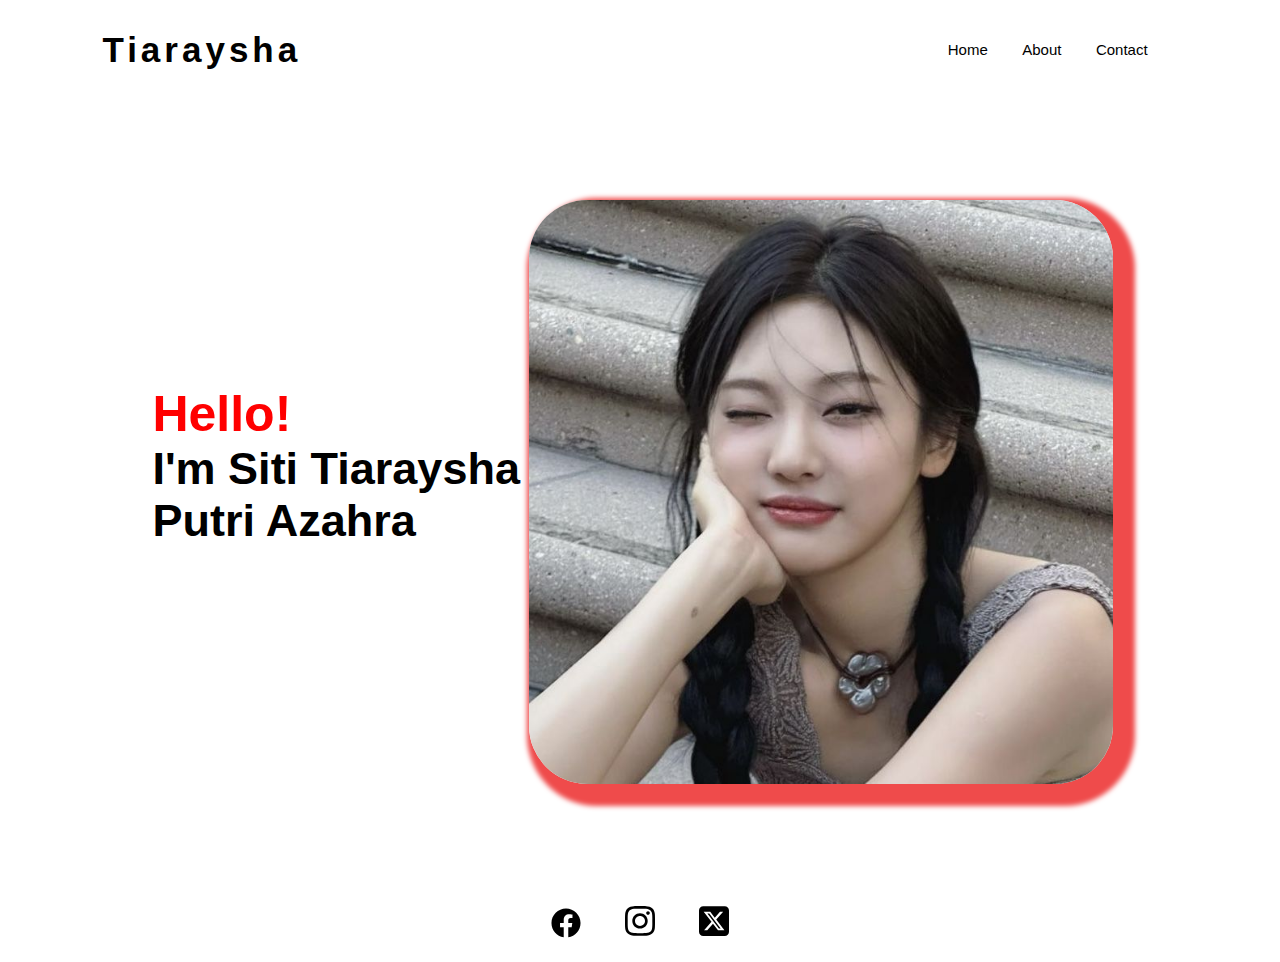
==== index.html @ 4131bebb "upload pertama" ====
<!DOCTYPE html>
<html lang="en">
<head>
    <meta charset="UTF-8">
    <meta name="viewport" content="width=device-width, initial-scale=1.0">
    <link rel="stylesheet" href="https://cdnjs.cloudflare.com/ajax/libs/font-awesome/6.4.2/css/all.min.css">
    <link rel="stylesheet" href="nyoba.css">
    <link rel="stylesheet" href="respon.css">
    <title>Document</title>
</head>
<body>

    <input type="checkbox" id="check">
    <div class="sidebar">
        <ul class="side-list">
            <li><a href="">Home</a></li>
            <li><a href="">About</a></li>
            <li><a href="">Contact</a></li>
        </ul>
    </div>

    <div class="container">
        <div class="navbar">
            <h2 class="judul">Tiaraysha</h2>
            <nav>
                <ul class="navlist">
                    <li><a href="nyoba.html">Home</a></li>
                    <li><a href="about.html">About</a></li>
                    <li><a href="contact.html">Contact</a></li>
                </ul>
            </nav>
            <label for="check" class="menu"><i class="fa-solid fa-bars" style="color: #000000;"></i></label>
        </div>

        <div class="row">
            <div class="text1">
                <h1>Hello!</h1>
                <h2>I'm Siti Tiaraysha<br>Putri Azahra</h2>
                <p>This is my official portofolio website to shows all<br>
                    details and work exiprins web development</p>
            </div>
            <div class="text2">
                <img src="img/hoshzips.jpg" class="ning">
            </div>
        </div>

        <div class="social">
            <img src="img/facebook (1).svg" class="facebook">
            <img src="img/instagram (1).svg" class="instagram">
            <img src="img/square-x-twitter.svg" class="twitter">
        </div>

    </div>
</body>
</html>
---- nyoba.css ----
* {
    padding: 0;
    margin: 0;
    font-family: sans-serif;
}

/* body {
    background-image: url(https://i.pinimg.com/originals/a7/fe/d7/a7fed72aa0bb9cdb8ce085ceb48abea5.gif);
    background-size: cover;
} */

.container {
    width: 100%;
    min-height: 100vh;
    padding-left: 8%;
    padding-right: 8%;
    box-sizing: border-box;
    overflow: hidden;
}

.judul {
    margin: 30px 0;
    letter-spacing: 4px;
    font-size: 35px;
}

.navbar {
    width: 100%;
    display: flex;
    align-items: center;
}

.menu {
    width: 30px;
    cursor: pointer;
    display: none;
}

nav {
    flex:1 ;
    text-align: right;
}

nav ul li {
    list-style-type: none;
    display: inline-block;
    margin-right: 30px;
}

nav ul li a {
    text-decoration:none;
    color: black;
    font-size: 15px;
}

nav ul li a:hover {
    font-weight: bold;
}

.row {
    display: flex;
    justify-content: space-between;
    align-items: center;
    margin: 100px 0;
}

.text1 {
    /* flex-basis: 40%; */
    /* position: relative; */
    margin-left: 50px;
}

.text1 h1 {
    font-size: 50px;
    color: red;
}

.text1 h2 {
    font-size: 45px;
}

.text1 p {
    color: white;
    font-size: 15px;
    letter-spacing: 2px;
}

.text2 {
    position: relative;
    display: flex;
    align-items: center;
}

.text2 .ning {
    width: 90%;
    border-radius: 10%;
    box-shadow: 10px 10px 5px 12px rgb(239, 75, 75);
}

.social {
    text-align: center;
}

.social img {
    width: 30px;
    margin: 20px;
    cursor: pointer;
}

.sidebar {
    display: none;
    width: 30px;
    position: fixed;
    top: 0;
    bottom: 0;
    left: -300px;
    width: 300px;
    background-color: gray;
    opacity: .9;
    transition: .3s;
}

.sidebar ul li a {
    color: white;
    text-decoration: none;
}

.sidebar ul li {
    padding: 25px;
}

.sidebar ul li:hover {
    background-color: red;
    transition: .3s;
}

#check:checked ~ .sidebar {
    left: 0;
}

#check {
    display: none;
    position: relative;
    cursor: pointer;
}

.about-me {
    display: flex;
}

.about-me h1 {
    text-align: center;
    margin: 100px 0;
}

.about-me h2 {
    width: 50%;
}

/* .about {
    display: flex;
} */

.skills {
    margin: 100px 50px;
    text-align: center;
}
---- respon.css ----
@media screen and (max-width:726px) {
    /* nav ul {
        width: 100%;
        background: gray;
        position: absolute;
        top: 75px;
        right: 0;
        z-index: 2;
    } */

    nav ul li {
        display: block;
        margin-top: 10px;
        margin-bottom: 10px;
    }

    nav ul li a{
        color: white;
    }

    .menu {
        display: block;
    }

    .navlist {
        position: absolute;
        top: 100%;
        right: 0;
        width: 300vh;
        height: 40vh;
        background: black;
        display: flex;
        align-items: center;
        flex-direction: column;
        padding: 20px 50px;
        transition: 2s;
    }

    .navlist a {
        display: block;
    }
    
    .sidebar {
        display: block;
    }
}
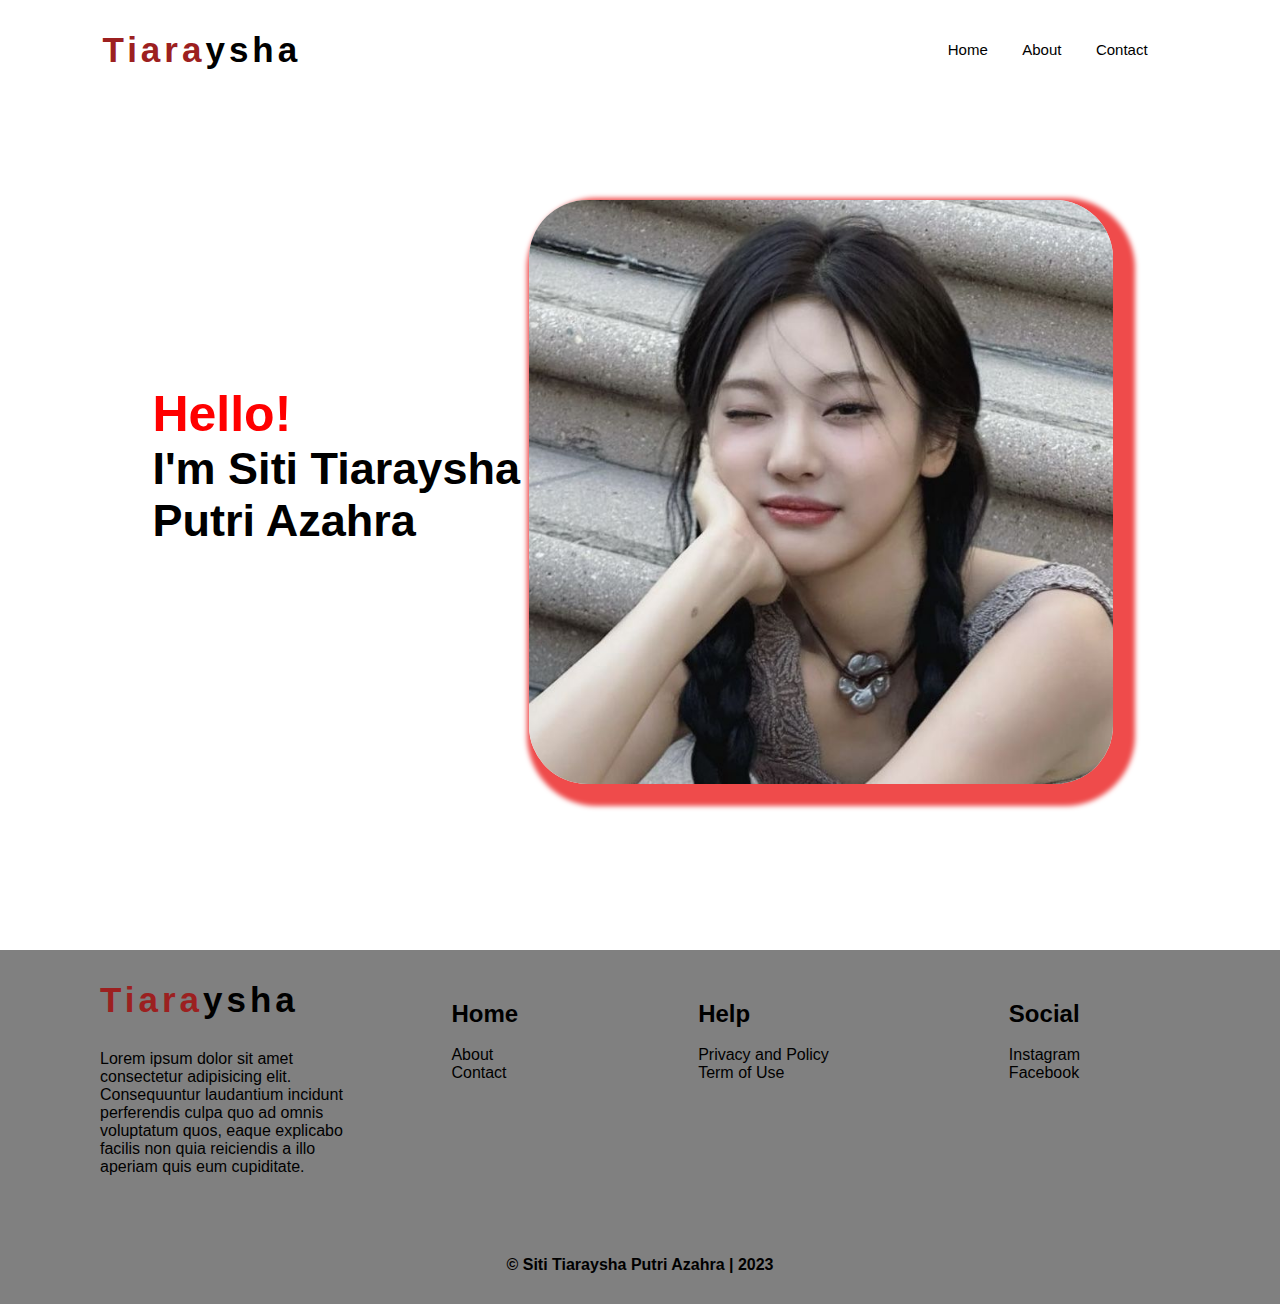
==== commit 5b2b0253: "lengkapin responsive" ====
--- a/index.html
+++ b/index.html
@@ -6,25 +6,25 @@
     <link rel="stylesheet" href="https://cdnjs.cloudflare.com/ajax/libs/font-awesome/6.4.2/css/all.min.css">
     <link rel="stylesheet" href="nyoba.css">
     <link rel="stylesheet" href="respon.css">
-    <title>Document</title>
+    <title>Web Portofolio</title>
 </head>
 <body>
 
     <input type="checkbox" id="check">
     <div class="sidebar">
         <ul class="side-list">
-            <li><a href="">Home</a></li>
-            <li><a href="">About</a></li>
-            <li><a href="">Contact</a></li>
+            <li><a href="index.html">Home</a></li>
+            <li><a href="about.html">About</a></li>
+            <li><a href="contact.html">Contact</a></li>
         </ul>
     </div>
 
     <div class="container">
         <div class="navbar">
-            <h2 class="judul">Tiaraysha</h2>
+            <h2 class="judul"><span>Tiara</span>ysha</h2>
             <nav>
                 <ul class="navlist">
-                    <li><a href="nyoba.html">Home</a></li>
+                    <li><a href="index.html">Home</a></li>
                     <li><a href="about.html">About</a></li>
                     <li><a href="contact.html">Contact</a></li>
                 </ul>
@@ -44,12 +44,46 @@
             </div>
         </div>
 
-        <div class="social">
-            <img src="img/facebook (1).svg" class="facebook">
+        <!-- <div class="social">
+            <img src="img/envelope-solid.svg" class="facebook">
             <img src="img/instagram (1).svg" class="instagram">
             <img src="img/square-x-twitter.svg" class="twitter">
+        </div> -->
+
+    </div>
+
+    <footer>
+        <div class="footer">
+            <div class="text-footer">
+        <h2 class="judul"><span>Tiara</span>ysha</h2>
+        <p>Lorem ipsum dolor sit amet consectetur adipisicing elit. Consequuntur laudantium incidunt perferendis culpa quo ad omnis voluptatum quos, eaque explicabo facilis non quia reiciendis a illo aperiam quis eum cupiditate.</p>
+            </div>
+        
+        <div class="bawah">
+        <div class="Home">
+            <h2>Home</h2> <br>
+            <li>About</li>
+            <li>Contact</li>
         </div>
 
-    </div>
+        <div class="help">
+            <h2>Help</h2><br>
+            <li>Privacy and Policy</li>
+            <li>Term of Use</li>
+        </div>
+
+        <div class="sosial">
+            <h2>Social</h2><br>
+            <li>Instagram</li>
+            <li>Facebook</li>
+        </div>
+        </div>
+        </div>
+
+        <div class="copy">
+            &copy Siti Tiaraysha Putri Azahra | 2023
+        </div>
+    </footer>
+
 </body>
 </html>--- a/nyoba.css
+++ b/nyoba.css
@@ -24,6 +24,10 @@
     font-size: 35px;
 }
 
+span {
+    color: rgb(156, 32, 32);
+}
+
 .navbar {
     width: 100%;
     display: flex;
@@ -56,6 +60,10 @@
 nav ul li a:hover {
     font-weight: bold;
 }
+
+/* ul.navlist {
+    display: none;
+} */
 
 .row {
     display: flex;
@@ -145,23 +153,135 @@
 }
 
 .about-me {
-    display: flex;
+    /* display: flex; */
 }
 
 .about-me h1 {
-    text-align: center;
-    margin: 100px 0;
+    /* display: flex; */
+    text-align: center;
+    margin-top: 100px;
+    margin-bottom: 50px;
+    color: red;
 }
 
 .about-me h2 {
-    width: 50%;
-}
-
-/* .about {
-    display: flex;
-} */
-
-.skills {
-    margin: 100px 50px;
-    text-align: center;
+    display: flex;
+    justify-content: space-around;
+    width: 95%;
+    box-shadow: 5px 5px 5px 5px red;
+    text-align: center;
+    padding: 10px;
+}
+
+.about {
+    /* display: flex;
+    justify-content: space-between;
+    margin: 10px; */
+}
+
+.skills h1 {
+    color: red;
+    text-align: center;
+    margin-top: 100px;
+    margin-bottom: 50px;
+}
+
+.skills h2 {
+    box-shadow: 5px 5px 5px 5px red;
+    text-align: center;
+    padding: 10px;
+}
+
+.reward h1 {
+    color: red;
+    text-align: center;
+    margin-top: 100px;
+    margin-bottom: 50px;
+}
+
+.reward h2 {
+    box-shadow: 5px 5px 5px 5px red;
+    text-align: center;
+    padding: 10px;
+    margin-bottom: 10px;
+}
+
+.contact {
+    text-align: center;
+    font-size: 50px;
+    background-color: rgb(234, 93, 93);
+    border-top-right-radius: 15px;
+    border-top-left-radius: 15px;
+}
+
+.text-contact h1 {
+    margin-top: 100px;
+    font-size: 45px;
+}
+
+/* .mail {
+    margin-top: 100px;
+} */
+
+/* .instagram {
+    flex-direction: column;
+}
+
+.twitter {
+    flex-direction: column;
+} */
+
+.kontak img {
+    width: 50px;
+}
+
+.kontak {
+    display: flex;
+    justify-content: space-between;
+    margin-top: 200px;
+}
+
+.kontak a {
+    text-decoration: none;
+    color: black;
+}
+
+.duh1 {
+    display: flex;
+
+}
+
+.duh1 p {
+    padding: 20px 10px;
+}
+
+footer {
+    background-color: gray;
+}
+
+li {
+    list-style-type: none;
+}
+
+
+.footer   {
+    display: flex;
+    margin: 50px 100px;
+}
+
+.text-footer {
+    width: 40%;
+}
+
+.bawah {
+    display: flex;
+    width: 100%;
+    justify-content: space-between;
+    margin: 50px 100px;
+}   
+
+.copy {
+    text-align: center;
+    padding: 30px;
+    font-weight: bold;
 }--- a/respon.css
+++ b/respon.css
@@ -16,6 +16,10 @@
 
     nav ul li a{
         color: white;
+    }
+
+    ul.navlist {
+        display: none;
     }
 
     .menu {
@@ -43,4 +47,43 @@
     .sidebar {
         display: block;
     }
+
+    .row {
+        display: block;
+        flex-direction: column;
+        justify-content: center;
+    }
+
+    .footer {
+        display: block;
+        margin: 50px 50px;
+    }
+
+    .text-footer {
+        width: 100%;
+    }
+
+    .bawah {
+        /* width: 50%; */
+        /* align-items: center; */
+        justify-content: space-evenly;
+        margin:30px 0;
+    }
+
+    .contact {
+        border-radius: 15px;
+    }
+
+    .kontak {
+        display: block;
+        flex-direction: column;
+    }
+
+    .instagram {
+        margin-top: 20px;
+    }
+
+    .twitter {
+        margin-top: 20px;
+    }
 }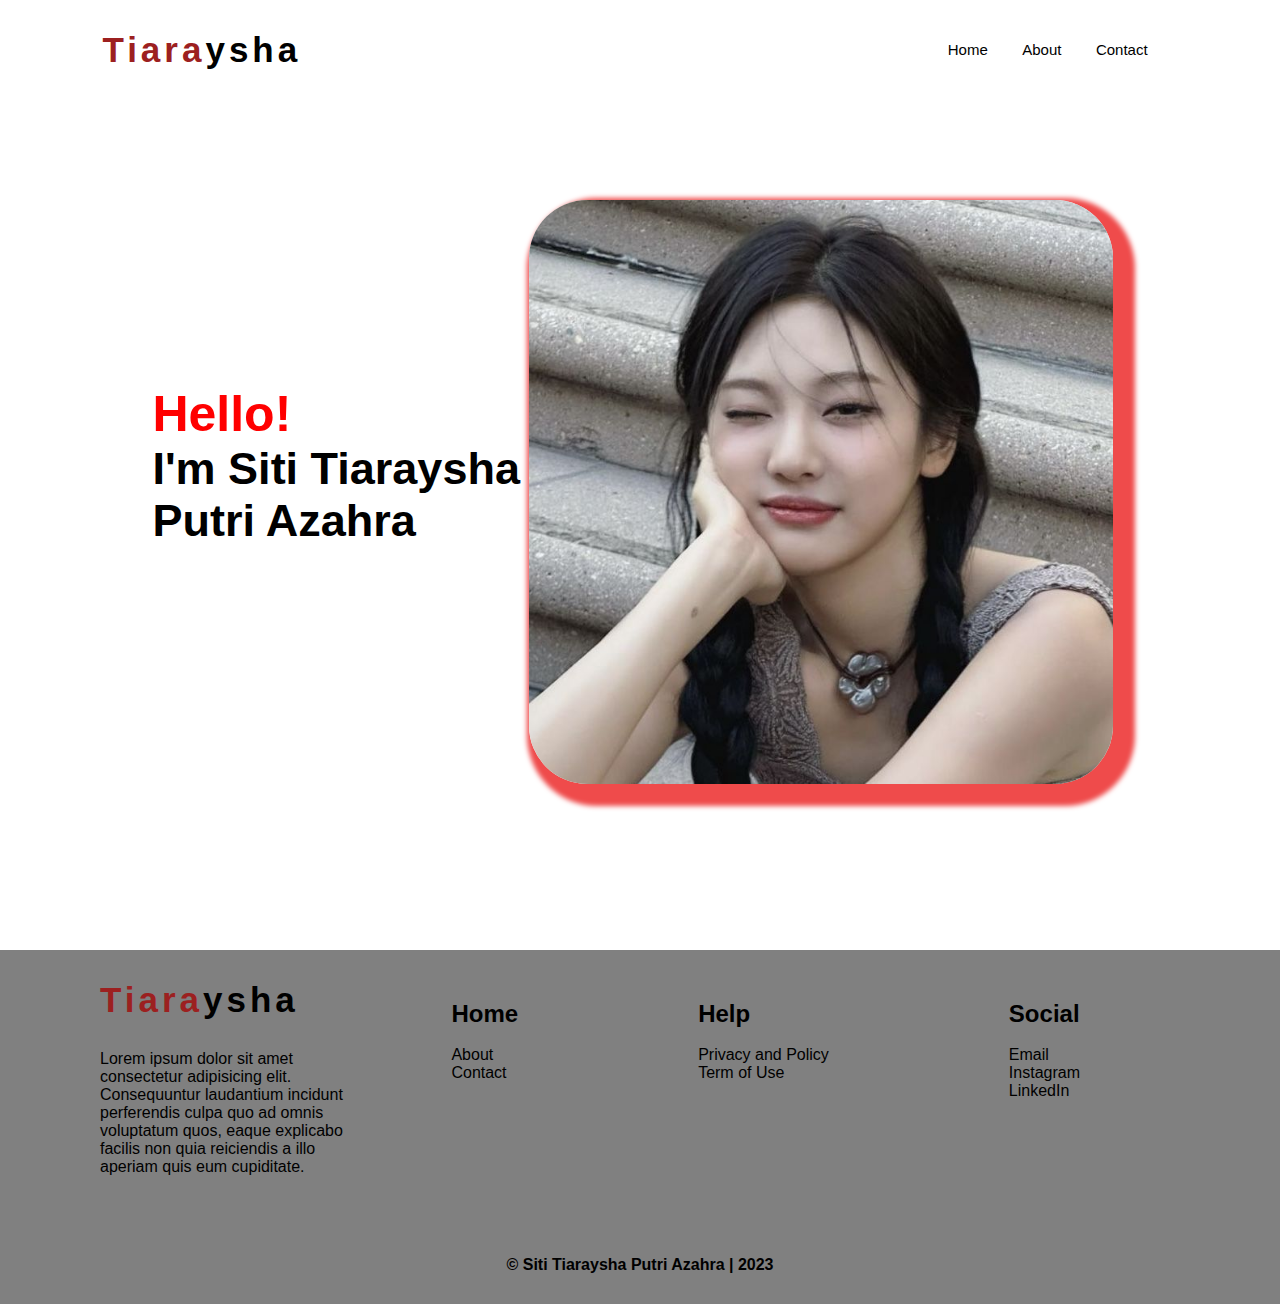
==== commit edd2c9e5: "benerin responsive" ====
--- a/index.html
+++ b/index.html
@@ -74,8 +74,9 @@
 
         <div class="sosial">
             <h2>Social</h2><br>
+            <li>Email</li>
             <li>Instagram</li>
-            <li>Facebook</li>
+            <li>LinkedIn</li>
         </div>
         </div>
         </div>
--- a/nyoba.css
+++ b/nyoba.css
@@ -209,7 +209,7 @@
 .contact {
     text-align: center;
     font-size: 50px;
-    background-color: rgb(234, 93, 93);
+    background-color: rgb(253, 136, 136);
     border-top-right-radius: 15px;
     border-top-left-radius: 15px;
 }
@@ -257,6 +257,7 @@
 
 footer {
     background-color: gray;
+    width: 100%;
 }
 
 li {
--- a/respon.css
+++ b/respon.css
@@ -1,4 +1,4 @@
-@media screen and (max-width:726px) {
+@media screen and (max-width:728px) {
     /* nav ul {
         width: 100%;
         background: gray;
@@ -66,7 +66,7 @@
     .bawah {
         /* width: 50%; */
         /* align-items: center; */
-        justify-content: space-evenly;
+        /* justify-content: space-evenly; */
         margin:30px 0;
     }
 
@@ -77,6 +77,7 @@
     .kontak {
         display: block;
         flex-direction: column;
+        margin-top: 100px;
     }
 
     .instagram {
@@ -86,4 +87,12 @@
     .twitter {
         margin-top: 20px;
     }
+    
+    .judul {
+        margin:30px 0
+    }
+
+    .contact h1 {
+        font-size: 35px;
+    }
 }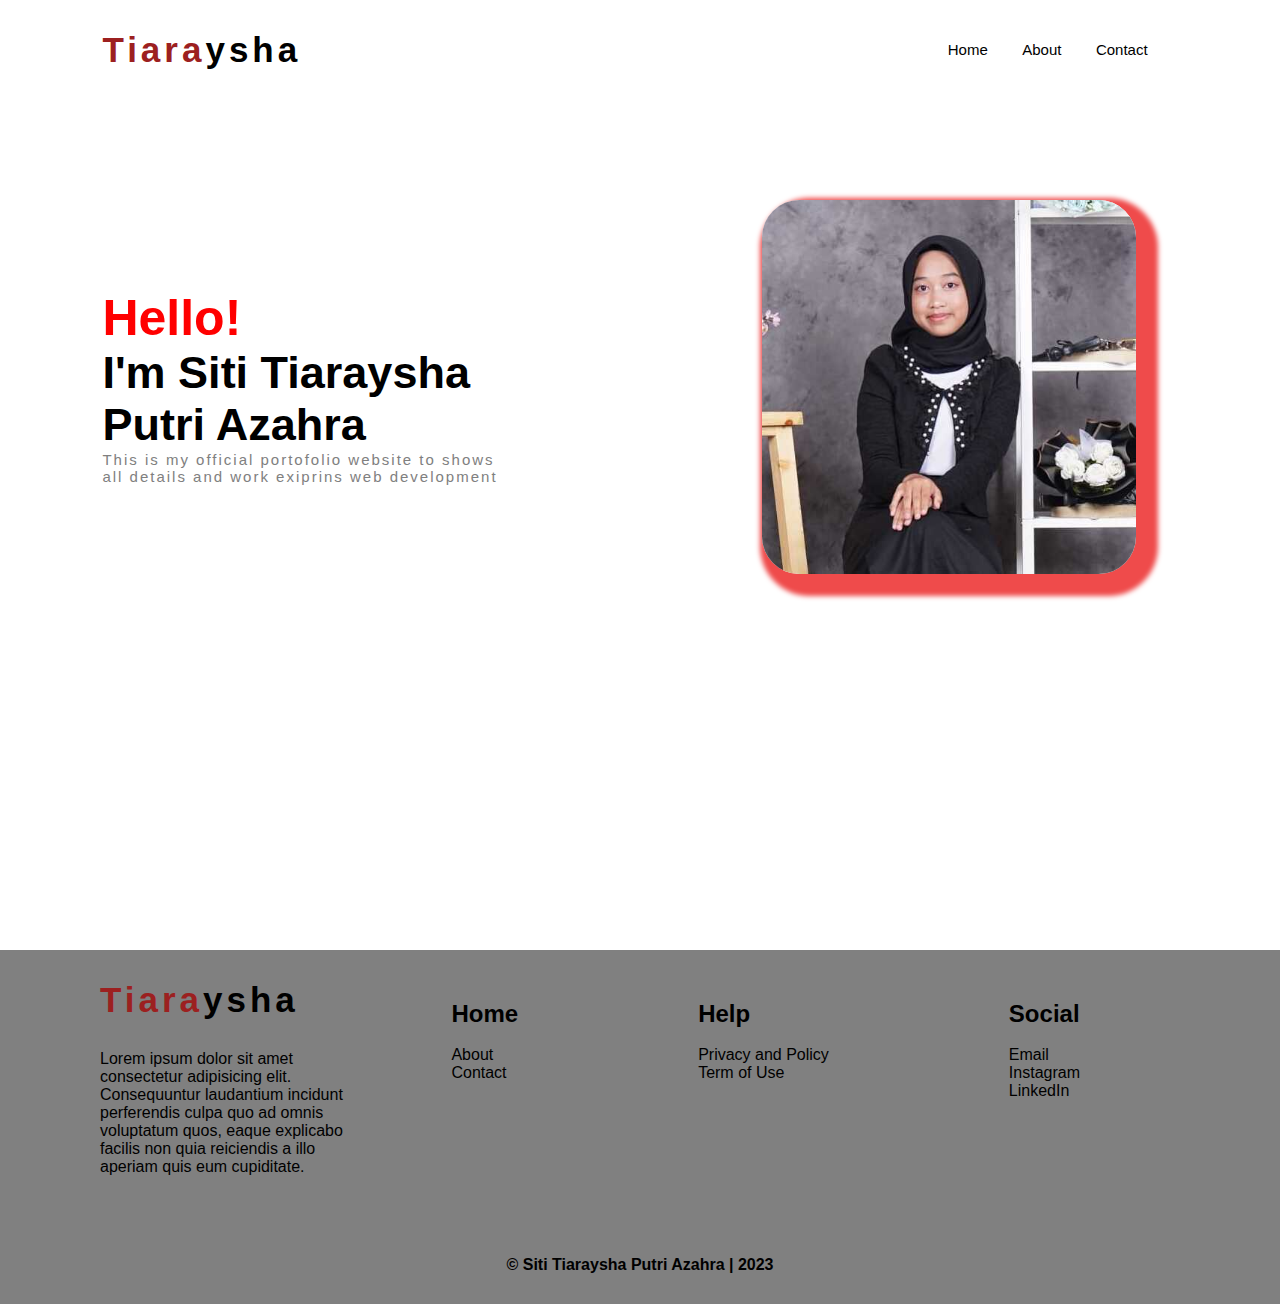
==== commit 5a405caa: "final design" ====
--- a/index.html
+++ b/index.html
@@ -36,11 +36,11 @@
             <div class="text1">
                 <h1>Hello!</h1>
                 <h2>I'm Siti Tiaraysha<br>Putri Azahra</h2>
-                <p>This is my official portofolio website to shows all<br>
+                <p>This is my official portofolio website to shows all
                     details and work exiprins web development</p>
             </div>
             <div class="text2">
-                <img src="img/hoshzips.jpg" class="ning">
+                <img src="img/titi yb.jpg" class="ning">
             </div>
         </div>
 
--- a/nyoba.css
+++ b/nyoba.css
@@ -72,12 +72,6 @@
     margin: 100px 0;
 }
 
-.text1 {
-    /* flex-basis: 40%; */
-    /* position: relative; */
-    margin-left: 50px;
-}
-
 .text1 h1 {
     font-size: 50px;
     color: red;
@@ -88,9 +82,10 @@
 }
 
 .text1 p {
-    color: white;
+    color: gray;
     font-size: 15px;
     letter-spacing: 2px;
+    width: 60%;
 }
 
 .text2 {
@@ -152,51 +147,59 @@
     cursor: pointer;
 }
 
-.about-me {
-    /* display: flex; */
-}
+/* .about-me {
+    width: 50%;
+} */
 
 .about-me h1 {
     /* display: flex; */
     text-align: center;
     margin-top: 100px;
-    margin-bottom: 50px;
-    color: red;
-}
-
-.about-me h2 {
-    display: flex;
-    justify-content: space-around;
-    width: 95%;
-    box-shadow: 5px 5px 5px 5px red;
-    text-align: center;
-    padding: 10px;
-}
-
-.about {
-    /* display: flex;
-    justify-content: space-between;
-    margin: 10px; */
+    /* margin-bottom: 50px; */
+    color: red;
+}
+
+
+.about img {
+    width: 30%;
+    border-radius: 15px;
+}
+
+
+.lah {
+    display: flex;
+    justify-content: space-between;
+}
+
+.lah h2 {
+    width: 50%;
+    margin-top: 100px;
+    text-align: center;
 }
 
 .skills h1 {
     color: red;
     text-align: center;
     margin-top: 100px;
-    margin-bottom: 50px;
 }
 
 .skills h2 {
-    box-shadow: 5px 5px 5px 5px red;
-    text-align: center;
-    padding: 10px;
+    text-align: center;
+}
+
+.reward img {
+    width: 400px;
+}
+
+.reward-space {
+    display: flex;
+    justify-content: space-between;
 }
 
 .reward h1 {
     color: red;
     text-align: center;
     margin-top: 100px;
-    margin-bottom: 50px;
 }
 
 .reward h2 {
@@ -205,6 +208,7 @@
     padding: 10px;
     margin-bottom: 10px;
 }
+
 
 .contact {
     text-align: center;
--- a/respon.css
+++ b/respon.css
@@ -1,4 +1,4 @@
-@media screen and (max-width:728px) {
+@media screen and (max-width:600px) {
     /* nav ul {
         width: 100%;
         background: gray;
@@ -54,6 +54,20 @@
         justify-content: center;
     }
 
+    .text1 p {
+        width: 100%;
+    }
+
+    .text2 {
+        justify-content: center;
+    }
+
+    .text2 .ning {
+        margin-top: 50px;
+        width: 50%;
+    }
+    
+
     .footer {
         display: block;
         margin: 50px 50px;
@@ -64,10 +78,8 @@
     }
 
     .bawah {
-        /* width: 50%; */
-        /* align-items: center; */
-        /* justify-content: space-evenly; */
-        margin:30px 0;
+        width: 80%;
+        margin: 50px 50px;
     }
 
     .contact {
@@ -95,4 +107,24 @@
     .contact h1 {
         font-size: 35px;
     }
+
+    .lah img {
+        display: none;
+    }
+
+    .lah h2 {
+        width: 100%;
+        margin-bottom: 10px;
+        margin-top: 20px;
+    }
+
+    .reward-space {
+        display: flex;
+        flex-direction: column;
+        align-items: center;
+    }
+
+    .dicoding {
+        margin-top: 30px;
+    }
 }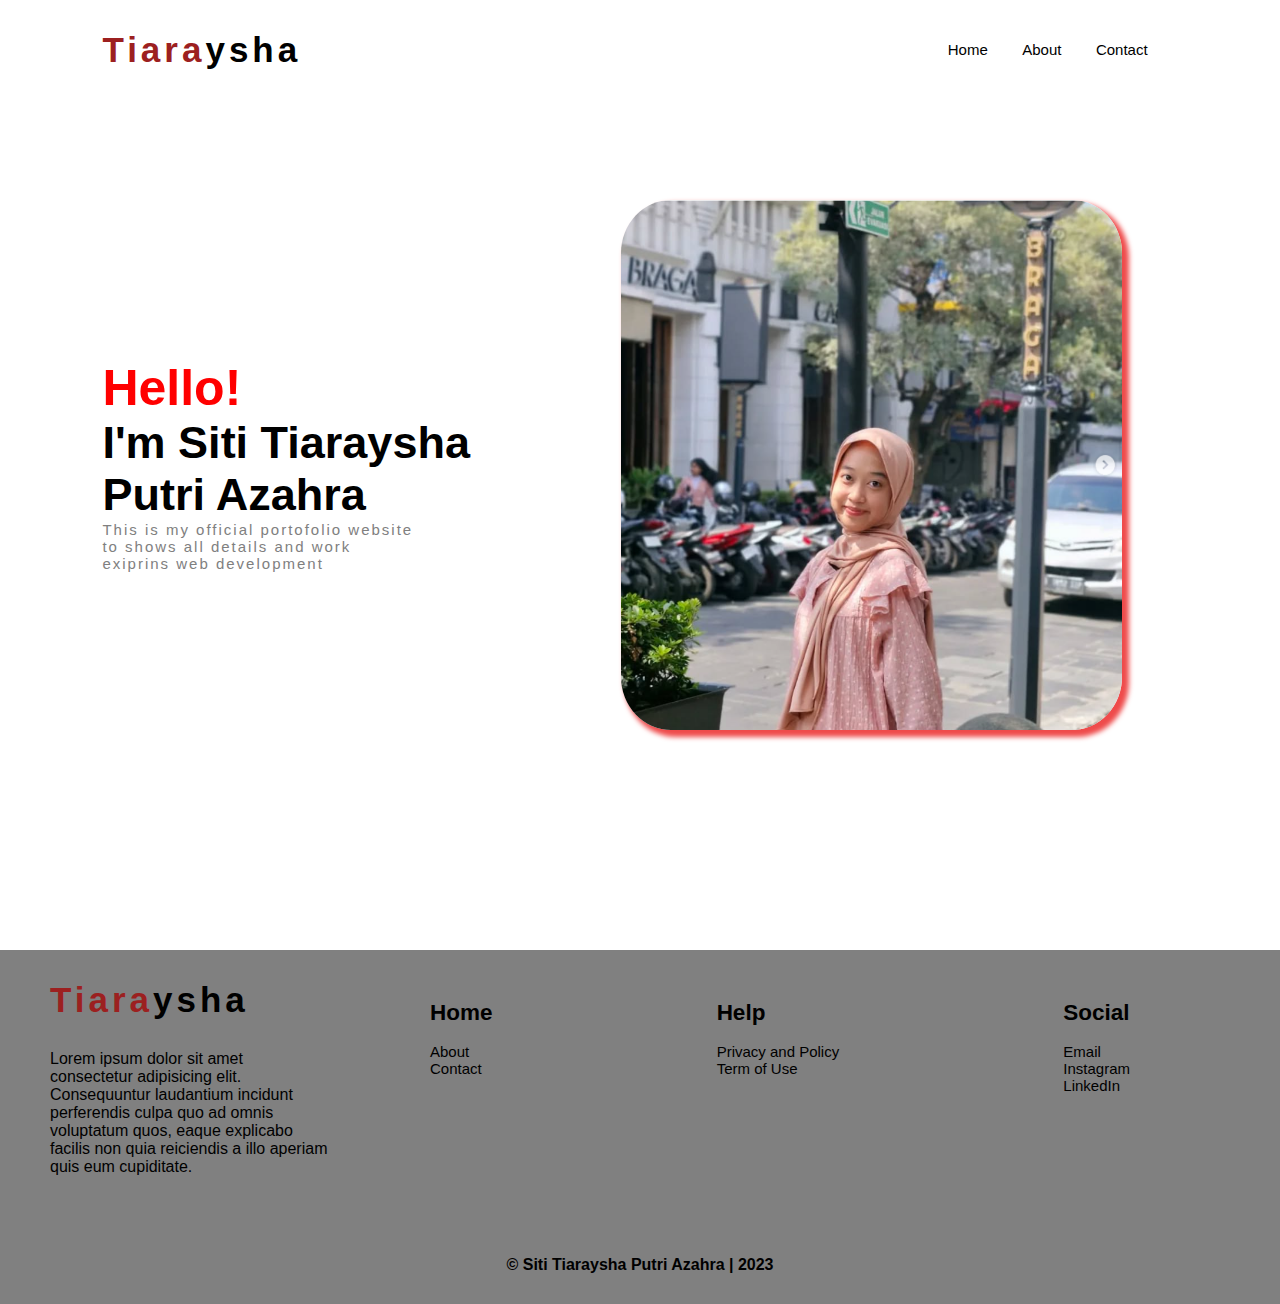
==== commit 2a06d6da: "web porto" ====
--- a/index.html
+++ b/index.html
@@ -40,7 +40,7 @@
                     details and work exiprins web development</p>
             </div>
             <div class="text2">
-                <img src="img/titi yb.jpg" class="ning">
+                <img src="img/tiara pink.png" class="ning">
             </div>
         </div>
 
--- a/nyoba.css
+++ b/nyoba.css
@@ -97,7 +97,7 @@
 .text2 .ning {
     width: 90%;
     border-radius: 10%;
-    box-shadow: 10px 10px 5px 12px rgb(239, 75, 75);
+    box-shadow: 5px 5px 5px 2px rgb(239, 75, 75);
 }
 
 .social {
@@ -271,7 +271,7 @@
 
 .footer   {
     display: flex;
-    margin: 50px 100px;
+    margin: 50px 50px;
 }
 
 .text-footer {
@@ -283,6 +283,7 @@
     width: 100%;
     justify-content: space-between;
     margin: 50px 100px;
+    font-size: 15px;
 }   
 
 .copy {
--- a/respon.css
+++ b/respon.css
@@ -127,4 +127,95 @@
     .dicoding {
         margin-top: 30px;
     }
+}
+
+@media screen and (max-width:450px) {
+    .footer {
+        display: block;
+        margin: 50px 50px;
+    }
+
+    .text-footer {
+        width: 100%;
+    }
+
+    .bawah {
+        width: 80%;
+        margin: 50px 20px;
+    }
+
+    .lah img {
+        display: none;
+    }
+
+    .lah h2 {
+        width: 100%;
+        margin-bottom: 10px;
+        margin-top: 20px;
+    }
+
+    .reward-space {
+        display: flex;
+        flex-direction: column;
+        align-items: center;
+    }
+
+    .te
+
+    .dicoding {
+        margin-top: 30px;
+    }
+}
+
+@media screen and (max-width:355px){
+    .footer {
+        display: block;
+        margin: 50px 50px;
+    }
+
+    .text-footer {
+        width: 100%;
+    }
+
+    .bawah {
+        width: 80%;
+        margin: 50px 10px;
+    }
+
+    .lah img {
+        display: none;
+    }
+
+    .lah h2 {
+        width: 100%;
+        margin-bottom: 10px;
+        margin-top: 20px;
+    }
+
+    .reward-space {
+        display: flex;
+        flex-direction: column;
+        align-items: center;
+        margin:30px 30px;
+    }
+
+    .reward img {
+        width: 300px;
+    }
+
+    /* .dicoding {
+        margin-top: 30px;
+    } */
+
+    .Home {
+        padding-left: -30px;
+    }
+
+    .help {
+        padding-left: 30px;
+    }
+    
+    .sosial {
+        padding-left: 50px;
+    }
 }